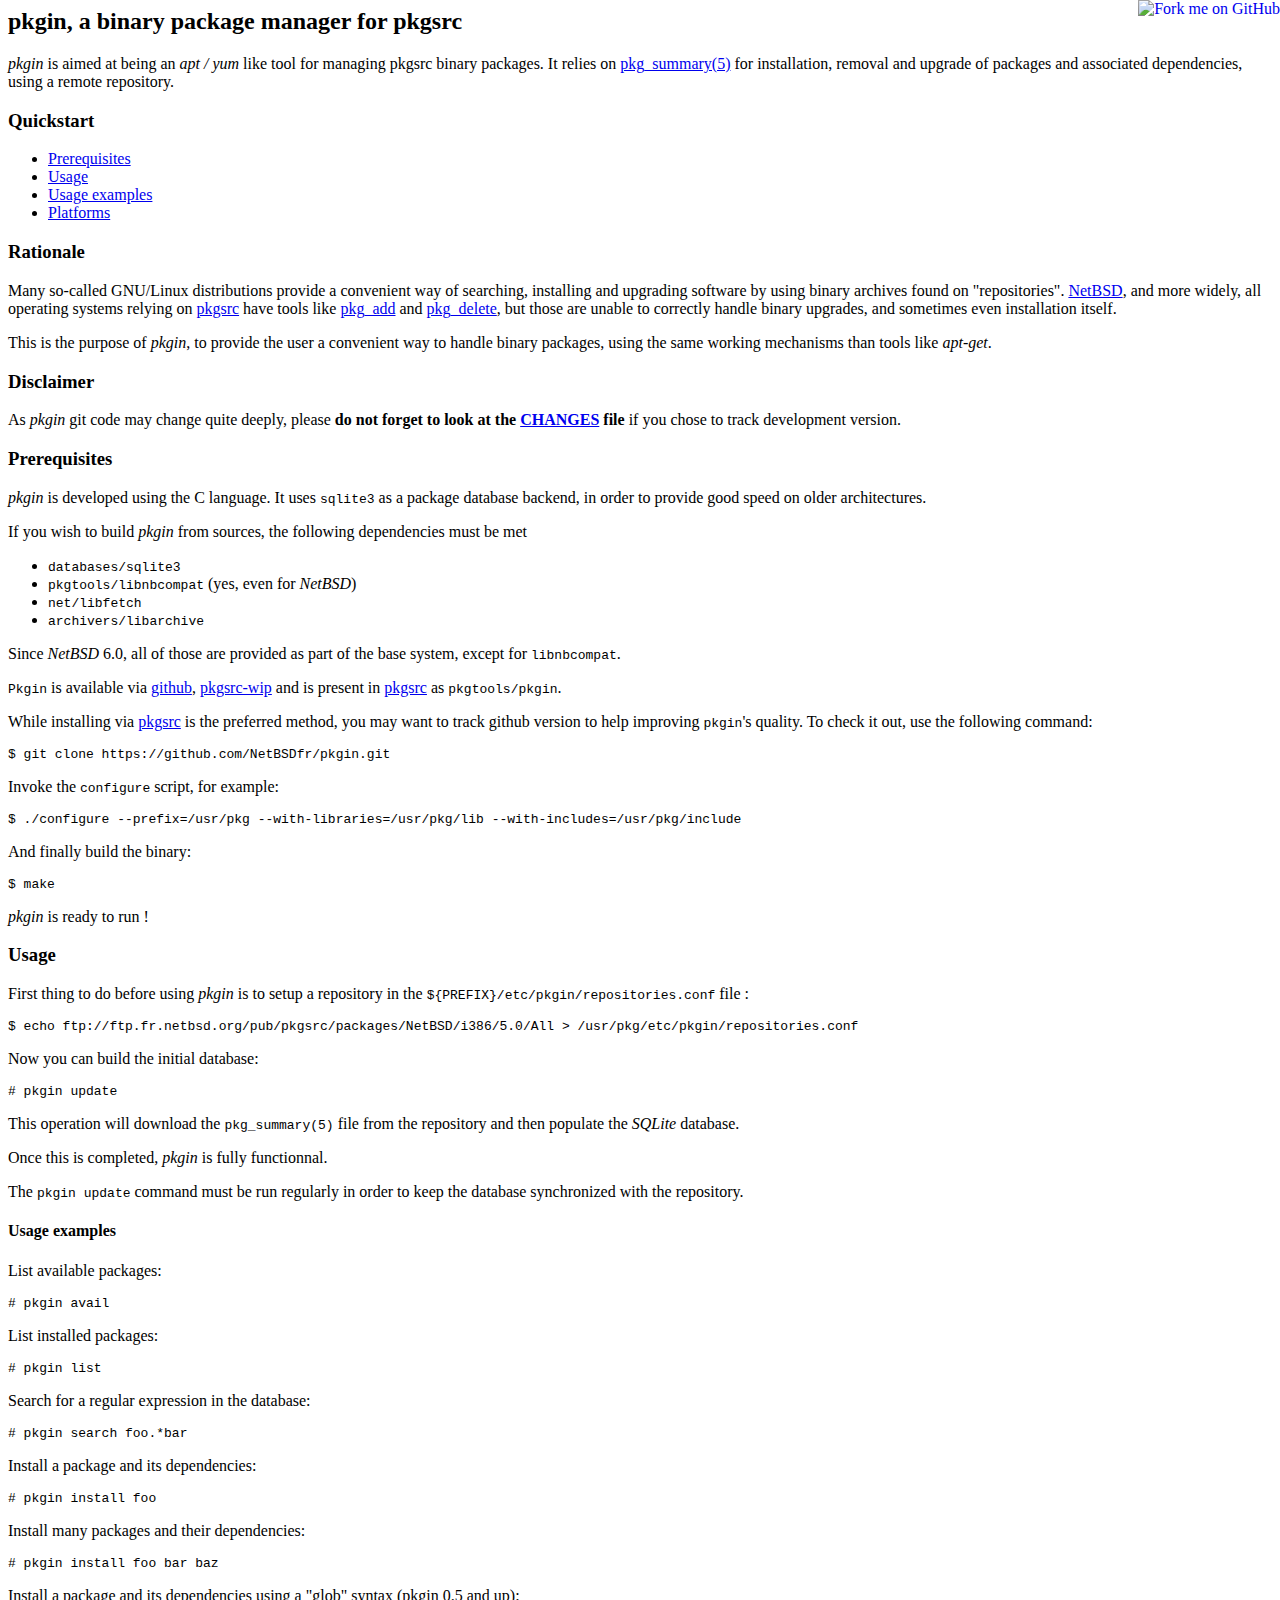
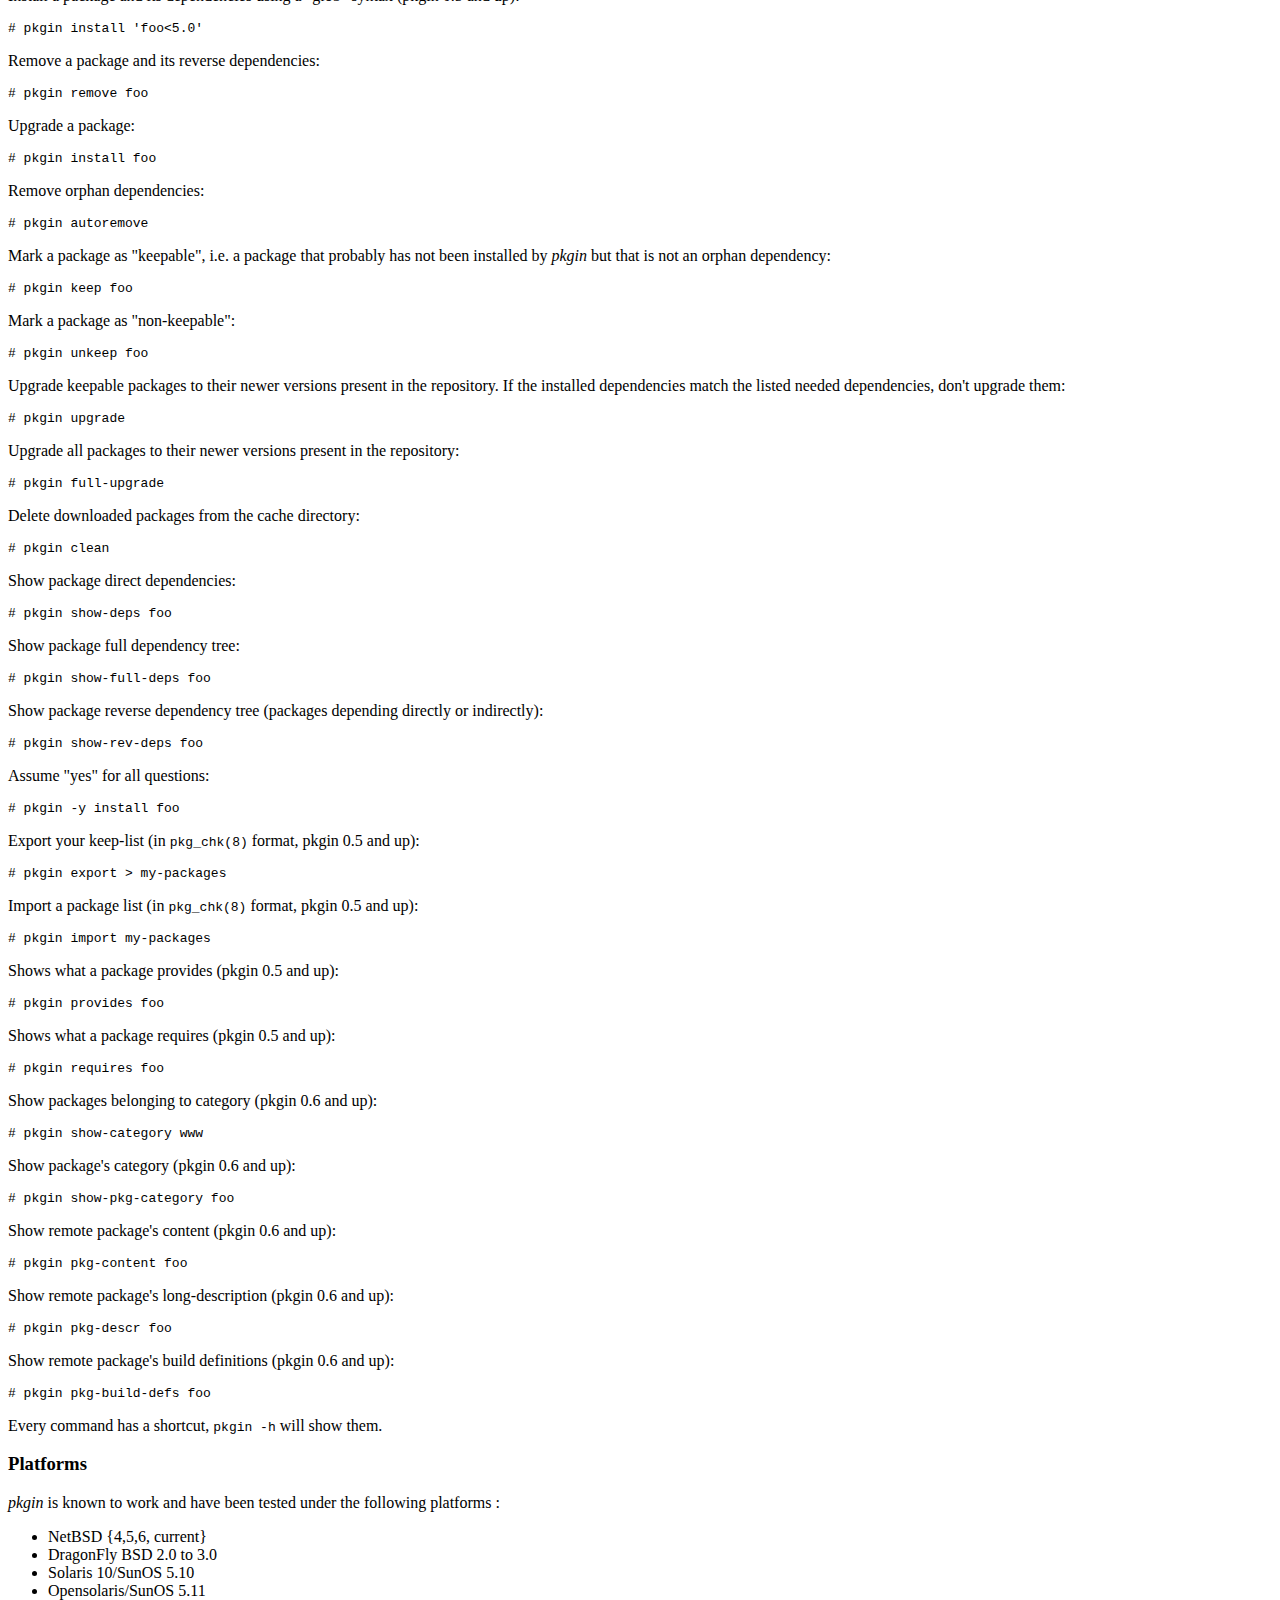
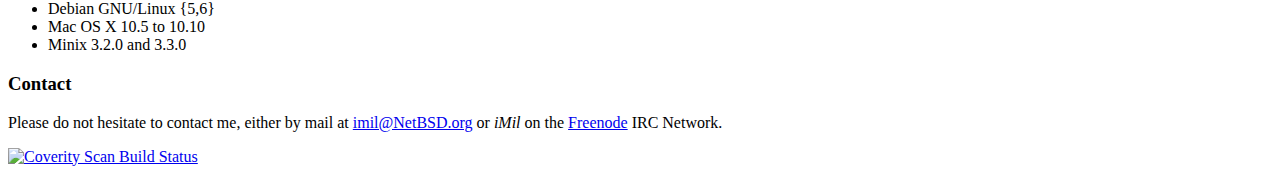
==== index.html @ b49785a0 "fixed CHANGES link (thanks agaran)" ====
<html>
	<head>
		<meta http-equiv="Content-Type" content="text/html; charset=ISO-8859-1">
		<link rel="stylesheet" href="global.css" type="text/css">
		<title>pkgin, a binary package manager for pkgsrc</title>
	</head>

	<body>

		<a href="https://github.com/NetBSDfr/pkgin"><img style="position: absolute; top: 0; right: 0; border: 0;" src="https://s3.amazonaws.com/github/ribbons/forkme_right_orange_ff7600.png" alt="Fork me on GitHub"></a>

		<div class="chapter">

			<h2>pkgin, a binary package manager for pkgsrc</h2>

			<p>
			<i>pkgin</i> is aimed at being an <i>apt / yum</i> like tool for managing pkgsrc binary packages. It relies on <a href="http://netbsd.gw.com/cgi-bin/man-cgi?pkg_summary++NetBSD-current">pkg_summary(5)</a> for installation, removal and upgrade of packages and associated dependencies, using a remote repository.
			</p>

			<h3>Quickstart</h3>
			<ul>
				<li>
				<a href="#req">Prerequisites</a>
				</li>
				<li>
				<a href="#usage">Usage</a>
				</li>
				<li>
				<a href="#examples">Usage examples</a>
				</li>
				<li>
				<a href="#platforms">Platforms</a>
				</li>
			</ul>

			<h3>Rationale</h3>

			<p>
			Many so-called GNU/Linux distributions provide a convenient way of searching, installing and upgrading software by using binary archives found on "repositories". <a href="http://www.NetBSD.org">NetBSD</a>, and more widely, all operating systems relying on <a href="http://www.pkgsrc.org">pkgsrc</a> have tools like <a href="http://netbsd.gw.com/cgi-bin/man-cgi?pkg_add++NetBSD-current">pkg_add</a> and <a href="http://netbsd.gw.com/cgi-bin/man-cgi?pkg_delete++NetBSD-current">pkg_delete</a>, but those are unable to correctly handle binary upgrades, and sometimes even installation itself.
			</p>
			<p>
			This is the purpose of <i>pkgin</i>, to provide the user a convenient way to handle binary packages, using the same working mechanisms than tools like <i>apt-get</i>.
			</p>

			<h3>Disclaimer</h3>

			<p>
			As <i>pkgin</i> git code may change quite deeply, please <strong>do not forget to look at the <a href="https://github.com/NetBSDfr/pkgin/blob/master/CHANGES.md">CHANGES</a> file</strong> if you chose to track development version.
			</p>

			<a name="req"><h3>Prerequisites</h3></a>

			<p>
			<i>pkgin</i> is developed using the C language. It uses <code>sqlite3</code> as a package database backend, in order to provide good speed on older architectures.
			</p>
			<p>If you wish to build <i>pkgin</i> from sources, the following dependencies must be met
			<ul>
				<li><code>databases/sqlite3</code></li>
				<li><code>pkgtools/libnbcompat</code> (yes, even for <i>NetBSD</i>)</li>
				<li><code>net/libfetch</code></li>
				<li><code>archivers/libarchive</code></li>
			</ul>
Since <i>NetBSD</i> 6.0, all of those are provided as part of the base system, except for <code>libnbcompat</code>. 
</p>
			<p>
			<code>Pkgin</code> is available via <a href="https://github.com/NetBSDfr/pkgin">github</a>, <a href="http://pkgsrc-wip.cvs.sourceforge.net/viewvc/pkgsrc-wip/wip/pkgin/">pkgsrc-wip</a> and is present in <a href="http://cvsweb.netbsd.org/bsdweb.cgi/pkgsrc/pkgtools/pkgin/">pkgsrc</a> as <code>pkgtools/pkgin</code>.
			</p>

			<p>
			While installing via <a href="http://cvsweb.netbsd.org/bsdweb.cgi/pkgsrc/pkgtools/pkgin/">pkgsrc</a> is the preferred method, you may want to track github version to help improving <code>pkgin</code>'s quality. To check it out, use the following command:
			</p>
			<pre class="programlisting">$ git clone https://github.com/NetBSDfr/pkgin.git</pre>
			<p>Invoke the <code>configure</code> script, for example:</p>
			<pre class="programlisting">$ ./configure --prefix=/usr/pkg --with-libraries=/usr/pkg/lib --with-includes=/usr/pkg/include</pre>
			<p>
			And finally build the binary:
			</p>
			<pre class="programlisting">$ make</pre>

			<p><i>pkgin</i> is ready to run !</p>

			<a name="usage"><h3>Usage</h3></a>

			<p>
			First thing to do before using <i>pkgin</i> is to setup a repository in the <code>${PREFIX}/etc/pkgin/repositories.conf</code> file :
			</p>
			<pre class="programlisting">$ echo ftp://ftp.fr.netbsd.org/pub/pkgsrc/packages/NetBSD/i386/5.0/All &gt; /usr/pkg/etc/pkgin/repositories.conf</pre>

			<p>
			Now you can build the initial database:
			</p>
			<pre class="programlisting"># pkgin update</pre>

			<p>This operation will download the <code>pkg_summary(5)</code> file from the repository and then populate the <i>SQLite</i> database.</p>

			<p>Once this is completed, <i>pkgin</i> is fully functionnal.</p>

			<p class="note">The <code>pkgin update</code> command must be run regularly in order to keep the database synchronized with the repository.</p>

			<a name="examples"><h4>Usage examples</h4></a>

			<p>List available packages:</p>
			<pre class="programlisting"># pkgin avail</pre>

			<p>List installed packages:</p>
			<pre class="programlisting"># pkgin list</pre>

			<p>Search for a regular expression in the database:</p>
			<pre class="programlisting"># pkgin search foo.*bar</pre>

			<p>Install a package and its dependencies:</p>
			<pre class="programlisting"># pkgin install foo</pre>

			<p>Install many packages and their dependencies:</p>
			<pre class="programlisting"># pkgin install foo bar baz</pre>

			<p>Install a package and its dependencies using a "glob" syntax (pkgin 0.5 and up):</p>
			<pre class="programlisting"># pkgin install 'foo<5.0'</pre>

			<p>Remove a package and its reverse dependencies:</p>
			<pre class="programlisting"># pkgin remove foo</pre>

			<p>Upgrade a package:</p>
			<pre class="programlisting"># pkgin install foo</pre>

			<p>Remove orphan dependencies:</p>
			<pre class="programlisting"># pkgin autoremove</pre>

			<p>Mark a package as "keepable", i.e. a package that probably has not been installed by <i>pkgin</i> but that is not an orphan dependency:</p>
			<pre class="programlisting"># pkgin keep foo</pre>

			<p>Mark a package as "non-keepable":</p>
			<pre class="programlisting"># pkgin unkeep foo</pre>

			<p>Upgrade keepable packages to their newer versions present in the repository. If the installed dependencies match the listed needed dependencies, don't upgrade them:</p>
			<pre class="programlisting"># pkgin upgrade</pre>

			<p>Upgrade all packages to their newer versions present in the repository:</p>
			<pre class="programlisting"># pkgin full-upgrade</pre>

			<p>Delete downloaded packages from the cache directory:</p>
			<pre class="programlisting"># pkgin clean</pre>

			<p>Show package direct dependencies:</p>
			<pre class="programlisting"># pkgin show-deps foo</pre>

			<p>Show package full dependency tree:</p>
			<pre class="programlisting"># pkgin show-full-deps foo</pre>

			<p>Show package reverse dependency tree (packages depending directly or indirectly):</p>
			<pre class="programlisting"># pkgin show-rev-deps foo</pre>

			<p>Assume "yes" for all questions:</p>
			<pre class="programlisting"># pkgin -y install foo</pre>

			<p>Export your keep-list (in <code>pkg_chk(8)</code> format, pkgin 0.5 and up):</p>
			<pre class="programlisting"># pkgin export > my-packages</pre>

			<p>Import a package list (in <code>pkg_chk(8)</code> format, pkgin 0.5 and up):</p>
			<pre class="programlisting"># pkgin import my-packages</pre>

			<p>Shows what a package provides (pkgin 0.5 and up):</p>
			<pre class="programlisting"># pkgin provides foo</pre>

			<p>Shows what a package requires (pkgin 0.5 and up):</p>
			<pre class="programlisting"># pkgin requires foo</pre>

			<p>Show packages belonging to category (pkgin 0.6 and up):</p>
			<pre class="programlisting"># pkgin show-category www</pre>

			<p>Show package's category (pkgin 0.6 and up):</p>
			<pre class="programlisting"># pkgin show-pkg-category foo</pre>

			<p>Show remote package's content (pkgin 0.6 and up):</p>
			<pre class="programlisting"># pkgin pkg-content foo</pre>

			<p>Show remote package's long-description (pkgin 0.6 and up):</p>
			<pre class="programlisting"># pkgin pkg-descr foo</pre>

			<p>Show remote package's build definitions (pkgin 0.6 and up):</p>
			<pre class="programlisting"># pkgin pkg-build-defs foo</pre>

			<p class="note">Every command has a shortcut, <code>pkgin -h</code> will show them.</p>

			<a name="platforms"><h3>Platforms</h3></a>

			<p>
			<i>pkgin</i> is known to work and have been tested under the following platforms :
			<ul>
				<li>NetBSD {4,5,6, current}</li>
				<li>DragonFly BSD 2.0 to 3.0</li>
				<li>Solaris 10/SunOS 5.10</li>
				<li>Opensolaris/SunOS 5.11</li>
				<li>Debian GNU/Linux {5,6}</li>
				<li>Mac OS X 10.5 to 10.10</li>
                                <li>Minix 3.2.0 and 3.3.0</li>
			</ul>
			</p>

			<h3>Contact</h3>

			<p>
			Please do not hesitate to contact me, either by mail at <a href="mailto:imil@NetBSD.org">imil@NetBSD.org</a> or <i>iMil</i> on the <a href="http://freenode.net/">Freenode</a> IRC Network.
			</p>

			<p>
			<script type="text/javascript" src="http://www.ohloh.net/p/346453/widgets/project_thin_badge.js"></script>
			</p>
			<p>
			<a href="https://scan.coverity.com/projects/3982">
				<img alt="Coverity Scan Build Status"
				src="https://scan.coverity.com/projects/3982/badge.svg"/>
			</a>
			</p>
		</div> <!-- chapter -->

	</body>
</html>
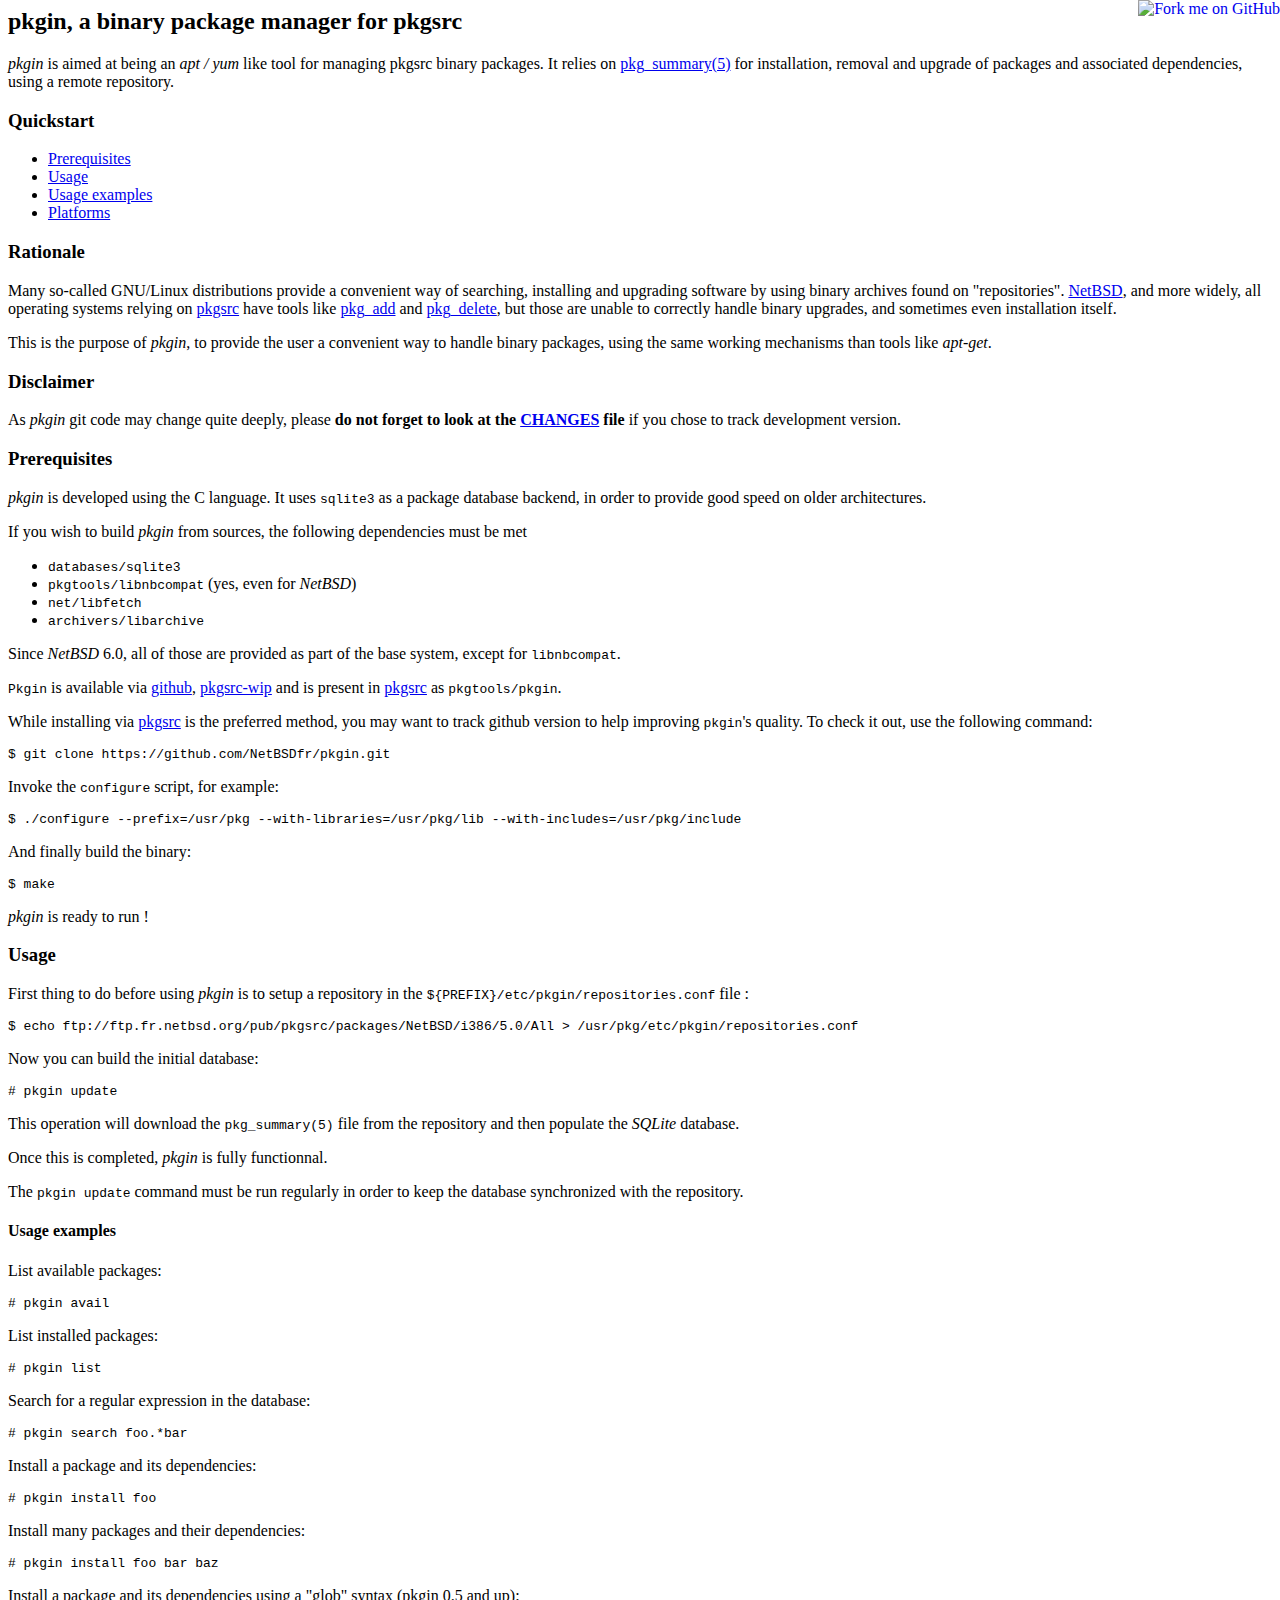
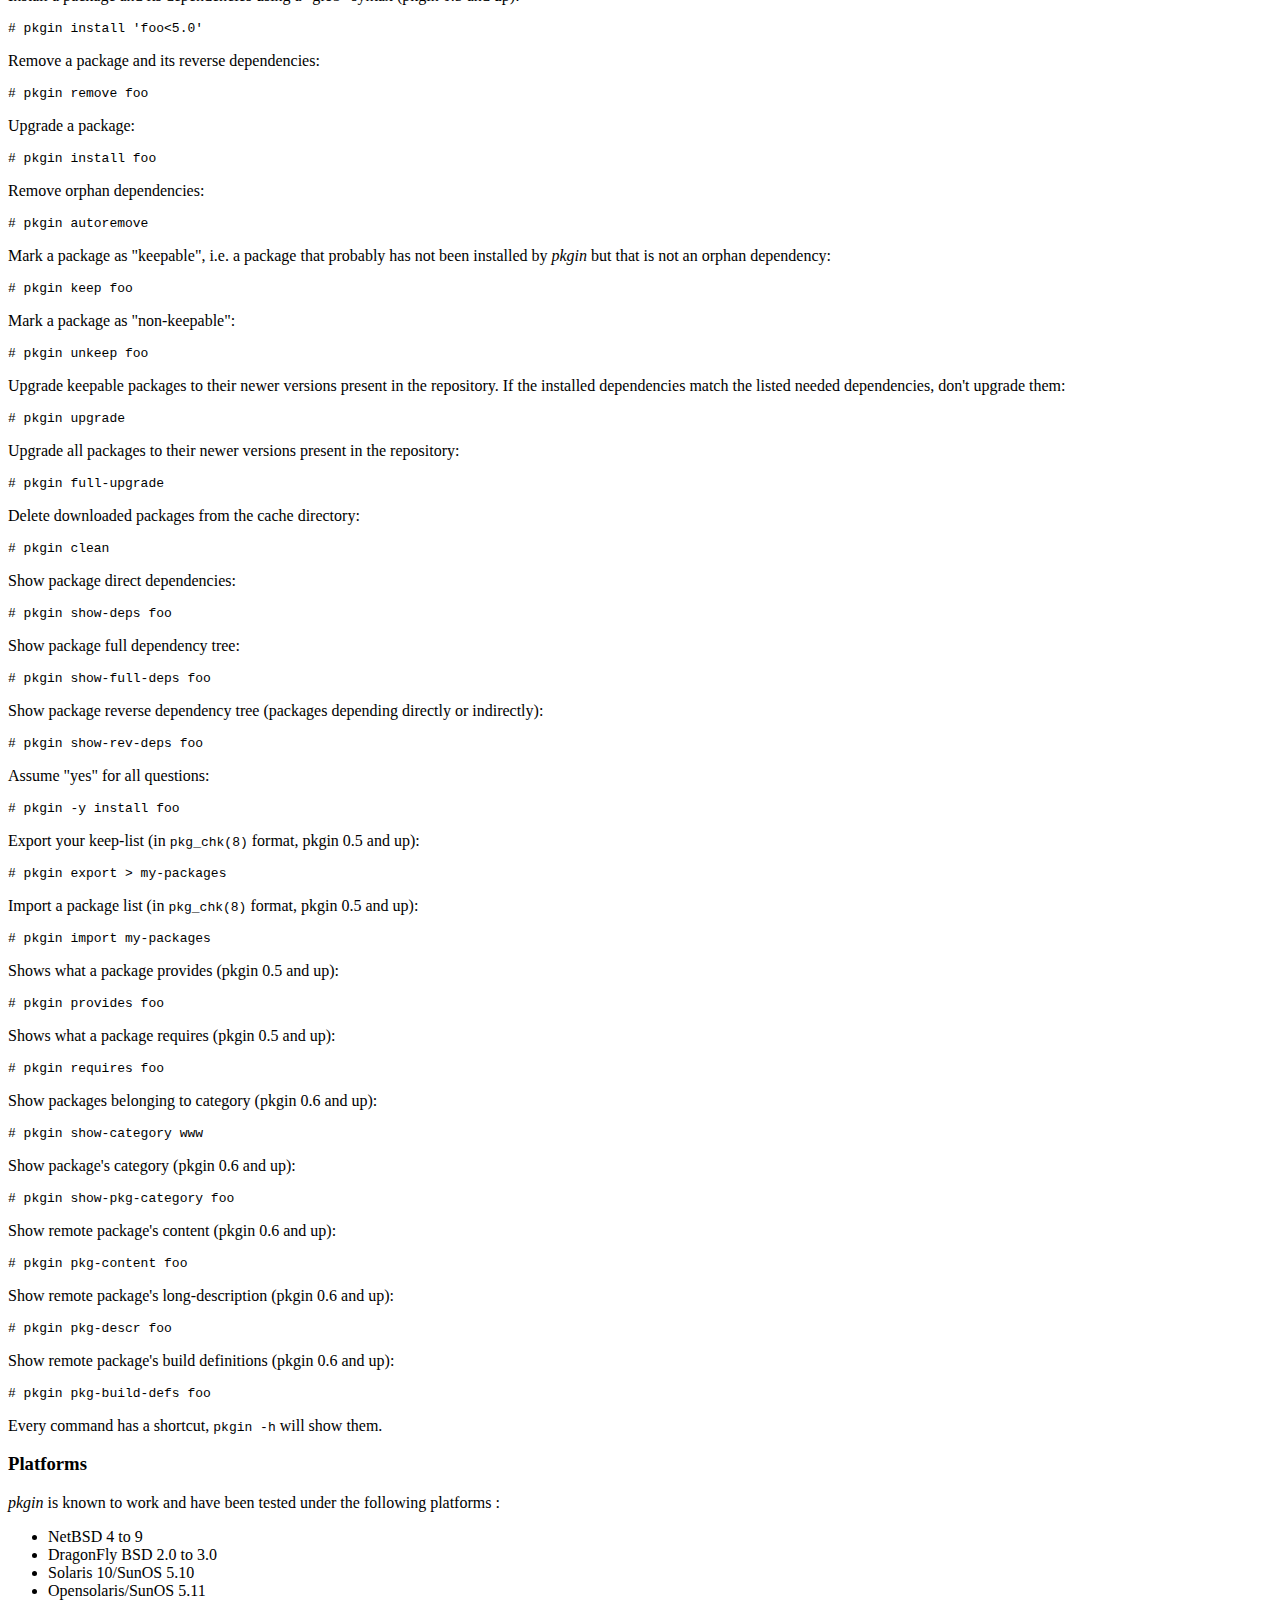
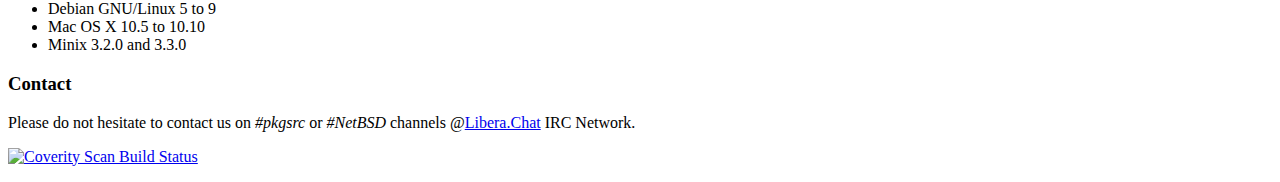
==== commit dd495a5a: "Fix manpage links" ====
--- a/index.html
+++ b/index.html
@@ -14,7 +14,7 @@
 			<h2>pkgin, a binary package manager for pkgsrc</h2>
 
 			<p>
-			<i>pkgin</i> is aimed at being an <i>apt / yum</i> like tool for managing pkgsrc binary packages. It relies on <a href="http://netbsd.gw.com/cgi-bin/man-cgi?pkg_summary++NetBSD-current">pkg_summary(5)</a> for installation, removal and upgrade of packages and associated dependencies, using a remote repository.
+			<i>pkgin</i> is aimed at being an <i>apt / yum</i> like tool for managing pkgsrc binary packages. It relies on <a href="https://man.netbsd.org/pkg_summary.5">pkg_summary(5)</a> for installation, removal and upgrade of packages and associated dependencies, using a remote repository.
 			</p>
 
 			<h3>Quickstart</h3>
@@ -36,7 +36,7 @@
 			<h3>Rationale</h3>
 
 			<p>
-			Many so-called GNU/Linux distributions provide a convenient way of searching, installing and upgrading software by using binary archives found on "repositories". <a href="http://www.NetBSD.org">NetBSD</a>, and more widely, all operating systems relying on <a href="http://www.pkgsrc.org">pkgsrc</a> have tools like <a href="http://netbsd.gw.com/cgi-bin/man-cgi?pkg_add++NetBSD-current">pkg_add</a> and <a href="http://netbsd.gw.com/cgi-bin/man-cgi?pkg_delete++NetBSD-current">pkg_delete</a>, but those are unable to correctly handle binary upgrades, and sometimes even installation itself.
+			Many so-called GNU/Linux distributions provide a convenient way of searching, installing and upgrading software by using binary archives found on "repositories". <a href="http://www.NetBSD.org">NetBSD</a>, and more widely, all operating systems relying on <a href="http://www.pkgsrc.org">pkgsrc</a> have tools like <a href="https://man.netbsd.org/pkg_add.1">pkg_add</a> and <a href="https://man.netbsd.org/pkg_delete.1">pkg_delete</a>, but those are unable to correctly handle binary upgrades, and sometimes even installation itself.
 			</p>
 			<p>
 			This is the purpose of <i>pkgin</i>, to provide the user a convenient way to handle binary packages, using the same working mechanisms than tools like <i>apt-get</i>.
@@ -187,20 +187,21 @@
 			<p>
 			<i>pkgin</i> is known to work and have been tested under the following platforms :
 			<ul>
-				<li>NetBSD {4,5,6, current}</li>
+				<li>NetBSD 4 to 9</li>
 				<li>DragonFly BSD 2.0 to 3.0</li>
 				<li>Solaris 10/SunOS 5.10</li>
 				<li>Opensolaris/SunOS 5.11</li>
-				<li>Debian GNU/Linux {5,6}</li>
+				<li>Debian GNU/Linux 5 to 9</li>
 				<li>Mac OS X 10.5 to 10.10</li>
-                                <li>Minix 3.2.0 and 3.3.0</li>
+        <li>Minix 3.2.0 and 3.3.0</li>
 			</ul>
 			</p>
 
 			<h3>Contact</h3>
 
 			<p>
-			Please do not hesitate to contact me, either by mail at <a href="mailto:imil@NetBSD.org">imil@NetBSD.org</a> or <i>iMil</i> on the <a href="http://freenode.net/">Freenode</a> IRC Network.
+			Please do not hesitate to contact us on <i>#pkgsrc</i> or <i>#NetBSD</i>
+channels @<a href="http://libera.chat/">Libera.Chat</a> IRC Network.
 			</p>
 
 			<p>
